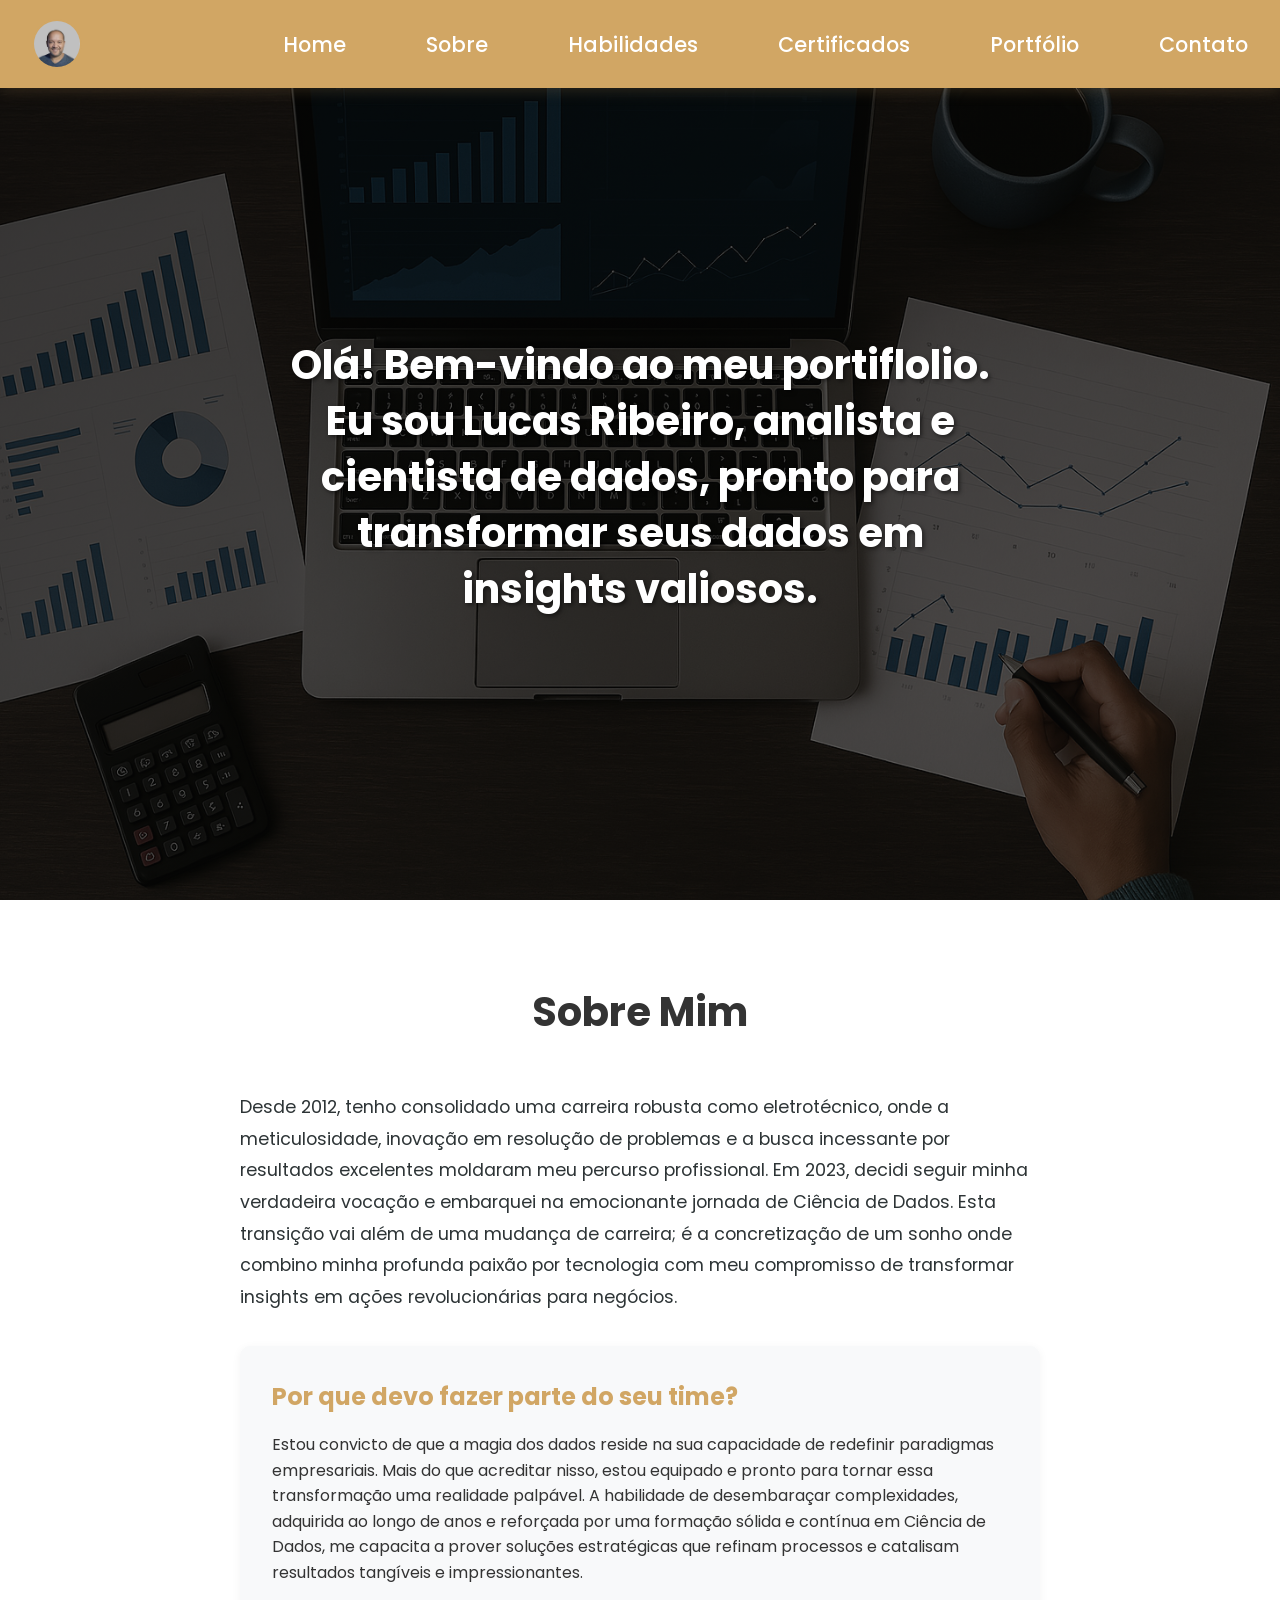
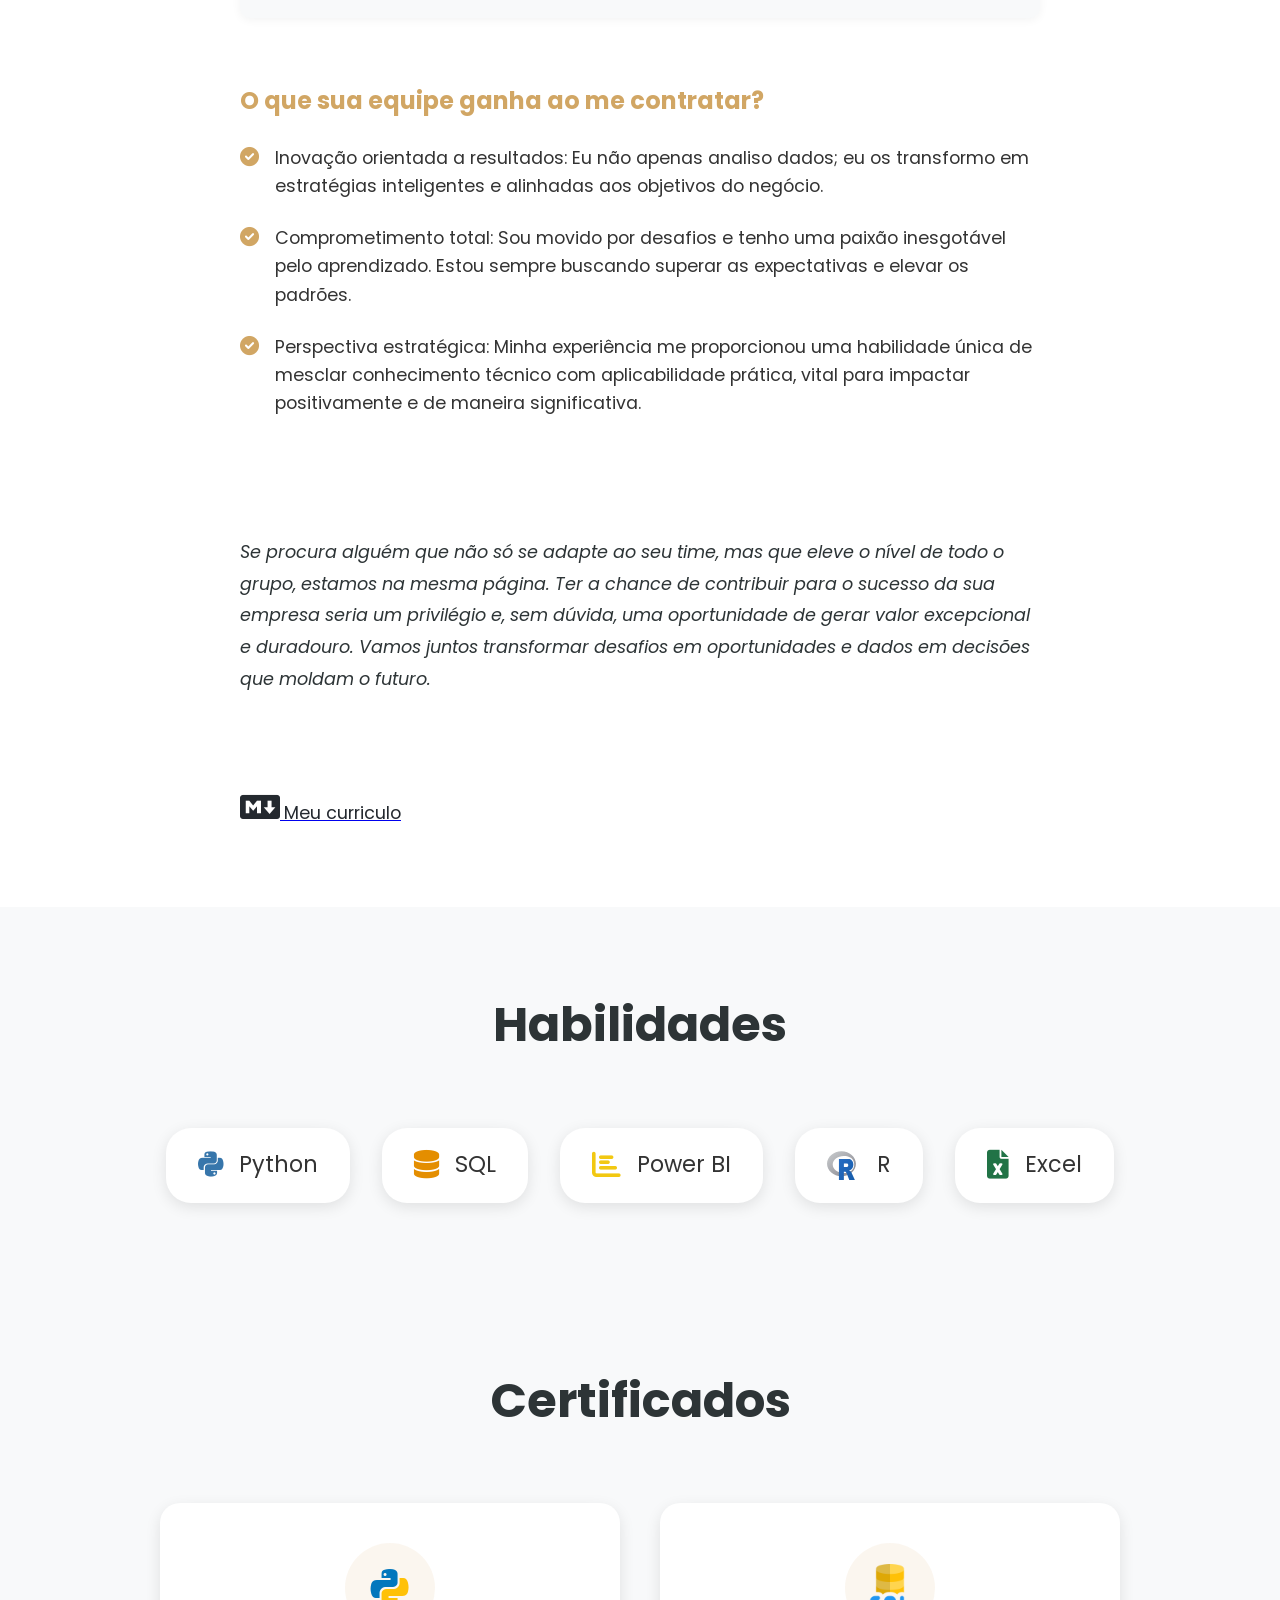
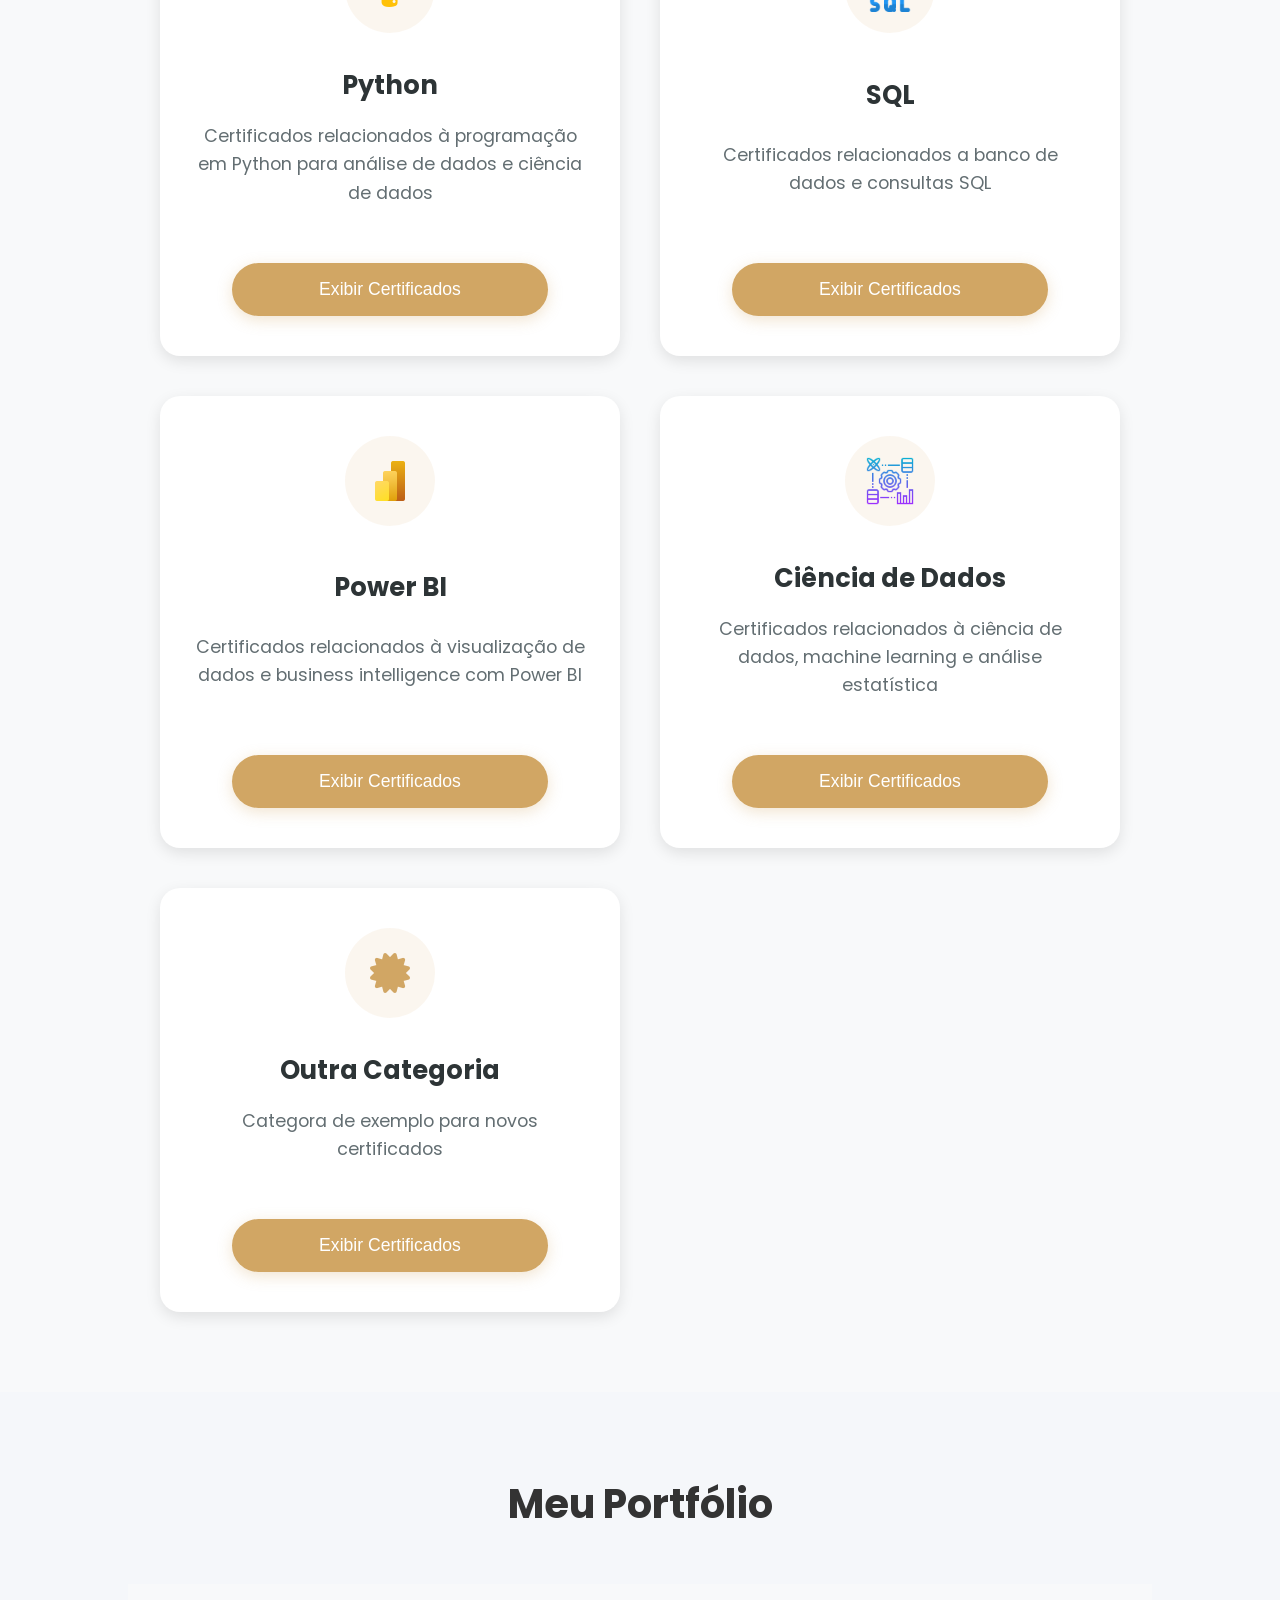
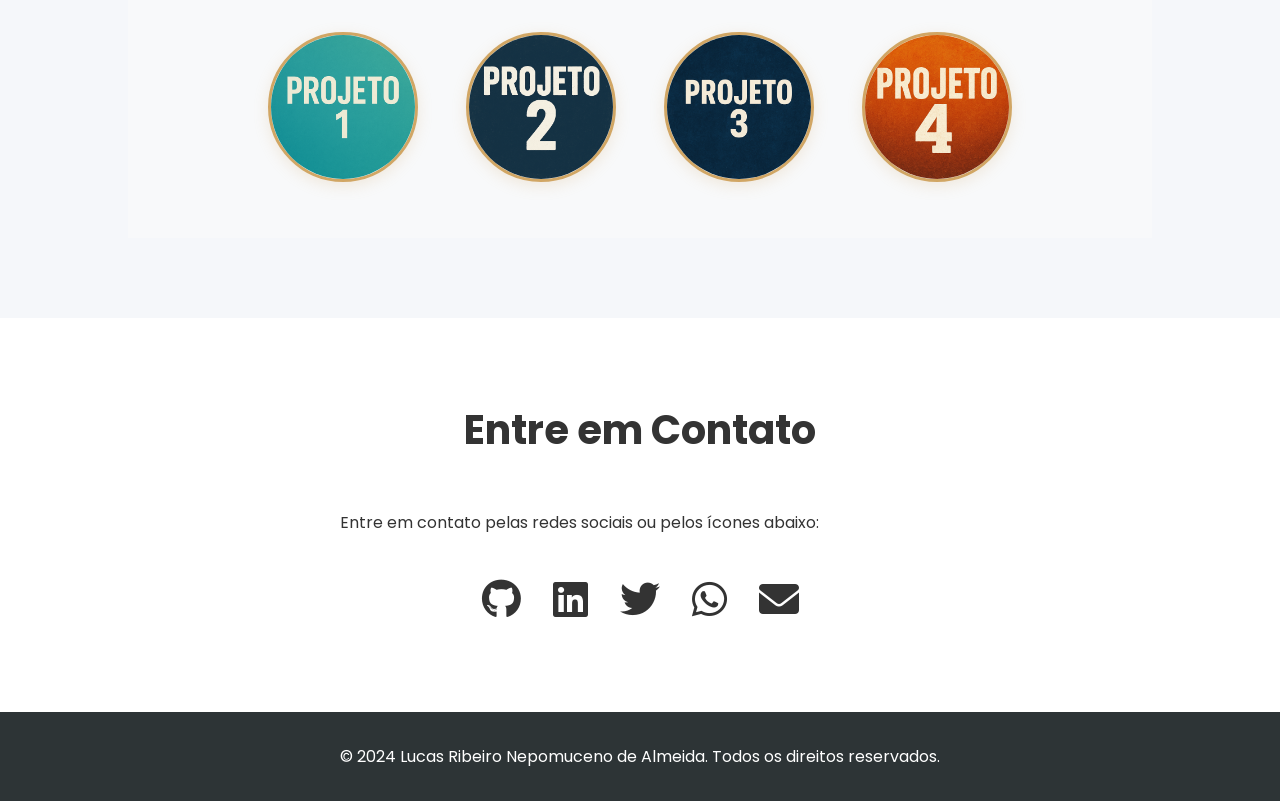
==== Portifolio_atualizado--main/index.html @ 85a440b2 "Atualiza link do Projeto 4 para repositório GitHub Altera o link do Projeto 4 de Google Colab para o" ====
<!DOCTYPE html>
<html lang="pt-BR">
<head>
    <meta charset="UTF-8">
    <meta name="viewport" content="width=device-width, initial-scale=1.0">
    <title>Lucas Ribeiro - Portfólio</title>
    <link rel="stylesheet" href="styles.css">
    <link rel="stylesheet" href="https://cdnjs.cloudflare.com/ajax/libs/font-awesome/6.0.0/css/all.min.css">
    <link href="https://fonts.googleapis.com/css2?family=Poppins:wght@300;400;500;600;700&display=swap" rel="stylesheet">
    <style>
        .portfolio-icons {
            display: flex;
            justify-content: center;
            gap: 3rem;
            padding: 3rem;
            background: #f8f9fa;
            margin-top: 2rem;
        }

        .icon-container {
            display: flex;
            flex-direction: column;
            align-items: center;
            text-align: center;
            cursor: pointer;
            transition: transform 0.3s ease;
        }

        .icon-container:hover {
            transform: translateY(-5px);
        }

        .project-icon {
            width: 150px;
            height: 150px;
            border-radius: 50%;
            object-fit: cover;
            border: 3px solid #d1a664;
            transition: all 0.3s ease;
            margin-bottom: 0.5rem;
            box-shadow: 0 4px 15px rgba(209, 166, 100, 0.2);
        }

        .project-icon:hover {
            border-color: #007bff;
            transform: scale(1.1);
            box-shadow: 0 6px 20px rgba(209, 166, 100, 0.3);
        }

        .icon-label {
            font-size: 1.2rem;
            color: #2d3436;
            margin-top: 0.5rem;
            font-weight: 500;
        }

        .portfolio-title {
            text-align: center;
            color: #2d3436;
            margin: 2rem 0;
            font-size: 2.5rem;
            font-weight: 600;
        }

        .portfolio-section {
            padding: 4rem 0;
            background: #f8f9fa;
        }
    </style>
</head>
<body>
    <nav class="navbar">
        <div class="navbar-container">
            <div class="logo">
                <img src="./imagens/profile.JPG" alt="Lucas Ribeiro Profile" class="logo-img" id="profile-img">
            </div>
            <ul class="nav-links">
                <li><a href="#home">Home</a></li>
                <li><a href="#about">Sobre</a></li>
                <li><a href="#skills">Habilidades</a></li>
                <li><a href="#certificates">Certificados</a></li>
                <li><a href="#portfolio">Portfólio</a></li>
                <li><a href="#contact">Contato</a></li>
            </ul>
            <div class="burger">
                <div class="line1"></div>
                <div class="line2"></div>
                <div class="line3"></div>
            </div>
        </div>
    </nav>

    <!-- Modal for Profile Image -->
    <div class="modal" id="profile-modal">
        <div class="modal-content">
            <span class="close-modal">&times;</span>
            <img src="./imagens/profile.JPG" alt="Lucas Ribeiro Profile" class="modal-img">
        </div>
    </div>

    <section id="home" class="hero">
        <div class="hero-background">
            <img src="./imagens/imagem de fundo.png" alt="Data Analytics Background" class="hero-bg-image">
        </div>
        <div class="hero-content">
            <div class="hero-text">
                <h1>Olá! Bem-vindo ao meu portiflolio. Eu sou Lucas Ribeiro, analista e cientista de dados, pronto para transformar seus dados em insights valiosos.</h1>
            </div>
        </div>
    </section>

    <section id="about" class="about">
        <h2>Sobre Mim</h2>
        <div class="about-content">
            <div class="about-text">
                <p class="about-intro">Desde 2012, tenho consolidado uma carreira robusta como eletrotécnico, onde a meticulosidade, inovação em resolução de problemas e a busca incessante por resultados excelentes moldaram meu percurso profissional. Em 2023, decidi seguir minha verdadeira vocação e embarquei na emocionante jornada de Ciência de Dados. Esta transição vai além de uma mudança de carreira; é a concretização de um sonho onde combino minha profunda paixão por tecnologia com meu compromisso de transformar insights em ações revolucionárias para negócios.</p>
                
                <div class="about-highlight">
                    <h3>Por que devo fazer parte do seu time?</h3>
                    <p>Estou convicto de que a magia dos dados reside na sua capacidade de redefinir paradigmas empresariais. Mais do que acreditar nisso, estou equipado e pronto para tornar essa transformação uma realidade palpável. A habilidade de desembaraçar complexidades, adquirida ao longo de anos e reforçada por uma formação sólida e contínua em Ciência de Dados, me capacita a prover soluções estratégicas que refinam processos e catalisam resultados tangíveis e impressionantes.</p>
                </div>

                <div class="about-value">
                    <h3>O que sua equipe ganha ao me contratar?</h3>
                    <ul class="value-list">
                        <li><i class="fas fa-check-circle"></i> Inovação orientada a resultados: Eu não apenas analiso dados; eu os transformo em estratégias inteligentes e alinhadas aos objetivos do negócio.</li>
                        <li><i class="fas fa-check-circle"></i> Comprometimento total: Sou movido por desafios e tenho uma paixão inesgotável pelo aprendizado. Estou sempre buscando superar as expectativas e elevar os padrões.</li>
                        <li><i class="fas fa-check-circle"></i> Perspectiva estratégica: Minha experiência me proporcionou uma habilidade única de mesclar conhecimento técnico com aplicabilidade prática, vital para impactar positivamente e de maneira significativa.</li>
                    </ul>
                </div>

                <p class="about-closing">Se procura alguém que não só se adapte ao seu time, mas que eleve o nível de todo o grupo, estamos na mesma página. Ter a chance de contribuir para o sucesso da sua empresa seria um privilégio e, sem dúvida, uma oportunidade de gerar valor excepcional e duradouro. Vamos juntos transformar desafios em oportunidades e dados em decisões que moldam o futuro.</p>

                <div class="markdown-link" style="margin-top: 2rem; display: flex; align-items: center; gap: 0.5rem;">
                    <a href="curriculo.md" target="_blank" title="Meu curriculo">
                        <i class="fab fa-markdown" style="font-size: 2rem; color: #24292f;"></i>
                        <span style="font-size: 1.1rem; color: #24292f;">Meu curriculo</span>
                    </a>
                </div>
            </div>
        </div>
    </section>

    <section id="skills" class="skills-section">
        <h2>Habilidades</h2>
        <div class="skills">
            <div class="skill-tags">
                <span><i class="fab fa-python"></i> Python</span>
                <span><i class="fas fa-database"></i> SQL</span>
                <span><i class="fas fa-chart-bar"></i> Power BI</span>
                <span><img src="./imagens/R_logo.svg" alt="R Logo" class="r-logo"> R</span>
                <span><i class="fas fa-file-excel"></i> Excel</span>
            </div>
        </div>
    </section>

    <!-- Certificates Section -->
    <section id="certificates" class="certificates">
        <div class="container">
            <h2 class="section-title">Certificados</h2>
            <div class="certificates-grid" id="certificates-grid">
                <!-- Certificates will be loaded dynamically from certificates.json -->
            </div>
        </div>
    </section>

    <!-- Certificates List Modal -->
    <div class="modal" id="certificates-modal">
        <div class="modal-content certificates-list">
            <span class="close-modal">&times;</span>
            <h2>Meus Certificados</h2>
            <div class="certificates-list-container">
                <!-- Certificate list will be loaded dynamically -->
            </div>
        </div>
    </div>

    <section id="portfolio" class="portfolio">
        <h2>Meu Portfólio</h2>
        <div class="portfolio-icons">
            <div class="icon-container" onclick="window.open('./projetos/Projeto de conclusão de curso escola DNC Power Point V5 [Salvo automaticamente] (2)[1].pdf', '_blank')" style="cursor: pointer;">
                <img src="imagens/projeto 1.png" alt="Projeto 1" class="project-icon">
            </div>
            <div class="icon-container" onclick="window.open('https://colab.research.google.com/drive/1UTxZTvK6GUUbfi7KKkrNWc3gsYmX73U0?usp=sharing', '_blank')" style="cursor: pointer;">
                <img src="imagens/projeto 2.png" alt="Projeto 2" class="project-icon">
            </div>
            <div class="icon-container" onclick="window.open('https://github.com/ribeirolucas962/Modelo_de_Fraude/blob/main/modelo_previsao__fraude.ipynb', '_blank')" style="cursor: pointer;">
                <img src="imagens/projeto 3.png" alt="Projeto 3" class="project-icon">
            </div>
            <div class="icon-container" onclick="window.open('https://github.com/ribeirolucas962/Projeto_aprendizado_de-maquina_Scikit_learn_Keras_TensorFlow.git', '_blank')" style="cursor: pointer;">
                <img src="imagens/projeto 4.png" alt="Projeto 4" class="project-icon">
            </div>
        </div>
    </section>

    <section id="contact" class="contact">
        <h2>Entre em Contato</h2>
        <div class="contact-content">
            <p>Entre em contato pelas redes sociais ou pelos ícones abaixo:</p>
            <div class="social-links">
                <a href="https://github.com/ribeirolucas962" target="_blank" title="GitHub"><i class="fab fa-github"></i></a>
                <a href="https://www.linkedin.com/in/lucas-ribeiron/" target="_blank" title="LinkedIn"><i class="fab fa-linkedin"></i></a>
                <a href="#"><i class="fab fa-twitter"></i></a>
                <!-- WhatsApp -->
                <a href="https://wa.me/5511999999999" target="_blank" title="WhatsApp">
                    <i class="fab fa-whatsapp"></i>
                </a>
                <!-- E-mail -->
                <a href="mailto:lucas@email.com" target="_blank" title="E-mail">
                    <i class="fas fa-envelope"></i>
                </a>
            </div>
        </div>
    </section>

    <footer>
        <p>&copy; 2024 Lucas Ribeiro Nepomuceno de Almeida. Todos os direitos reservados.</p>
    </footer>

    <script src="script.js"></script>
</body>
</html>
---- Portifolio_atualizado--main/styles.css ----
/* Reset and base styles */
* {
    margin: 0;
    padding: 0;
    box-sizing: border-box;
}

html {
    scroll-behavior: smooth;
}

body {
    font-family: 'Poppins', sans-serif;
    line-height: 1.6;
    color: #333;
}

/* Navbar */
.navbar {
    position: fixed;
    top: 0;
    width: 100%;
    display: flex;
    justify-content: center;
    align-items: center;
    padding: 1.2rem 0;
    background: #d1a664;
    box-shadow: 0 2px 15px rgba(209, 166, 100, 0.2);
    z-index: 1000;
}

.navbar-container {
    width: 100%;
    max-width: 1800px;
    display: flex;
    justify-content: space-between;
    align-items: center;
    padding: 0 2rem;
}

.logo {
    display: flex;
    align-items: center;
}

.logo-img {
    height: 50px;
    width: 50px;
    border-radius: 50%;
    object-fit: cover;
    border: 2px solid #d1a664;
    cursor: pointer;
}

.nav-links {
    display: flex;
    list-style: none;
    gap: 5rem;
}

.nav-links li a {
    color: white;
    text-decoration: none;
    font-weight: 500;
    font-size: 1.3rem;
    transition: color 0.3s ease;
}

.nav-links li a:hover {
    color: rgba(255, 255, 255, 0.8);
}

/* Hero Section */
.hero {
    position: relative;
    min-height: 100vh;
    display: flex;
    align-items: center;
    justify-content: center;
    overflow: hidden;
    padding-top: 70px;
}

.hero-background {
    position: absolute;
    top: 0;
    left: 0;
    width: 100%;
    height: 100%;
    z-index: -1;
}

.hero-bg-image {
    width: 100%;
    height: 100%;
    object-fit: cover;
    object-position: center;
    opacity: 0.95;
}

.hero-background::after {
    content: '';
    position: absolute;
    top: 0;
    left: 0;
    width: 100%;
    height: 100%;
    background: linear-gradient(135deg, rgba(0, 0, 0, 0.75) 0%, rgba(0, 0, 0, 0.6) 100%);
}

.hero-content {
    position: relative;
    z-index: 1;
    text-align: center;
    color: white;
    padding: 2rem;
    max-width: 800px;
    margin: 0 auto;
}

.hero-text h1 {
    font-size: 2.5rem;
    margin-bottom: 1rem;
    line-height: 1.4;
    text-shadow: 2px 2px 4px rgba(0, 0, 0, 0.5);
}

/* About Section */
.about {
    padding: 5rem 10%;
    background: white;
}

.about h2 {
    text-align: center;
    font-size: 2.5rem;
    margin-bottom: 3rem;
}

.about-content {
    max-width: 800px;
    margin: 0 auto;
}

.about-text {
    display: flex;
    flex-direction: column;
    gap: 2rem;
}

.about-intro {
    font-size: 1.1rem;
    line-height: 1.8;
    color: #2d3436;
}

.about-highlight {
    background: #f8f9fa;
    padding: 2rem;
    border-radius: 10px;
    box-shadow: 0 2px 10px rgba(0, 0, 0, 0.05);
}

.about-highlight h3 {
    color: #d1a664;
    margin-bottom: 1rem;
    font-size: 1.5rem;
}

.about-value {
    margin: 2rem 0;
}

.about-value h3 {
    color: #d1a664;
    margin-bottom: 1.5rem;
    font-size: 1.5rem;
}

.value-list {
    list-style: none;
    padding: 0;
}

.value-list li {
    display: flex;
    align-items: flex-start;
    gap: 1rem;
    margin-bottom: 1.5rem;
    font-size: 1.1rem;
    line-height: 1.6;
}

.value-list i {
    color: #d1a664;
    font-size: 1.2rem;
    margin-top: 0.2rem;
}

.about-closing {
    font-size: 1.1rem;
    line-height: 1.8;
    color: #2d3436;
    font-style: italic;
    margin: 2rem 0;
}

.skills {
    margin-top: 2rem;
}

.skill-tags {
    display: flex;
    flex-wrap: wrap;
    gap: 1rem;
    margin-top: 1rem;
}

.skill-tags span {
    padding: 0.5rem 1rem;
    background: #f1f2f6;
    border-radius: 20px;
    font-size: 0.9rem;
    display: flex;
    align-items: center;
    gap: 0.5rem;
}

.skill-tags i {
    font-size: 1.1rem;
}

.skill-tags .fa-python {
    color: #3776AB;
}

.skill-tags .fa-database {
    color: #E48E00;
}

.skill-tags .fa-chart-bar {
    color: #F2C811;
}

.skill-tags .fa-r-project {
    color: #276DC3;
    font-size: 1.2rem;
    font-weight: bold;
    margin-right: 0.3rem;
    vertical-align: middle;
}

.skill-tags .r-logo {
    width: 1.2rem;
    height: 1.2rem;
    vertical-align: middle;
    margin-right: 0.3rem;
}

.skill-tags .ml-logo {
    width: 1.2rem;
    height: 1.2rem;
    vertical-align: middle;
    margin-right: 0.3rem;
}

/* Portfolio Section */
.portfolio {
    padding: 5rem 10%;
    background: #f5f7fa;
}

.portfolio h2 {
    text-align: center;
    font-size: 2.5rem;
    margin-bottom: 3rem;
}

.portfolio-grid {
    display: grid;
    grid-template-columns: repeat(auto-fit, minmax(300px, 1fr));
    gap: 2rem;
}

.portfolio-item {
    position: relative;
    overflow: hidden;
    border-radius: 10px;
    box-shadow: 0 5px 15px rgba(0, 0, 0, 0.1);
}

.portfolio-item img {
    width: 100%;
    height: 250px;
    object-fit: cover;
}

.portfolio-overlay {
    position: absolute;
    top: 0;
    left: 0;
    width: 100%;
    height: 100%;
    background: rgba(209, 166, 100, 0.9);
    display: flex;
    flex-direction: column;
    justify-content: center;
    align-items: center;
    opacity: 0;
    padding: 2rem;
    text-align: center;
    color: white;
}

.portfolio-item:hover .portfolio-overlay {
    opacity: 1;
}

.portfolio-link {
    margin-top: 1rem;
    padding: 0.5rem 1rem;
    background: white;
    color: #d1a664;
    text-decoration: none;
    border-radius: 20px;
    font-weight: 500;
}

/* Contact Section */
.contact {
    padding: 5rem 10%;
    background: white;
}

.contact h2 {
    text-align: center;
    font-size: 2.5rem;
    margin-bottom: 3rem;
}

.contact-content {
    max-width: 600px;
    margin: 0 auto;
}

.contact-form {
    display: flex;
    flex-direction: column;
    gap: 1rem;
}

.contact-form input,
.contact-form textarea {
    padding: 1rem;
    border: 1px solid #ddd;
    border-radius: 5px;
    font-family: inherit;
}

.contact-form textarea {
    height: 150px;
    resize: vertical;
}

.submit-button {
    padding: 1rem;
    background: #d1a664;
    color: white;
    border: none;
    border-radius: 5px;
    cursor: pointer;
    font-weight: 500;
}

.social-links {
    display: flex;
    justify-content: center;
    gap: 2rem;
    margin-top: 2rem;
}

.social-links a {
    color: #333;
    font-size: 2.5rem;
    transition: color 0.3s ease;
}

.social-links a:hover {
    color: #d1a664;
}

/* Footer */
footer {
    text-align: center;
    padding: 2rem;
    background: #2d3436;
    color: white;
}

/* Mobile Navigation */
.burger {
    display: none;
    cursor: pointer;
}

.burger div {
    width: 25px;
    height: 3px;
    background: white;
    margin: 5px 0;
}

/* Responsive Design */
@media screen and (max-width: 768px) {
    .navbar-container {
        padding: 0 1.5rem;
    }
    
    .nav-links {
        position: fixed;
        right: -100%;
        top: 70px;
        flex-direction: column;
        background: #d1a664;
        width: 100%;
        text-align: center;
        padding: 2rem 0;
        gap: 1.5rem;
    }

    .nav-links.active {
        right: 0;
    }

    .burger {
        display: block;
    }

    .hero-content h1 {
        font-size: 2.5rem;
    }

    .about,
    .portfolio,
    .contact {
        padding: 3rem 5%;
    }

    .logo-img {
        height: 45px;
        width: 45px;
    }
}

/* Certificates Modal */
.modal {
    display: none;
    position: fixed;
    top: 0;
    left: 0;
    width: 100%;
    height: 100%;
    background: rgba(0, 0, 0, 0.8);
    z-index: 1000;
    overflow-y: auto;
}

.modal.active {
    display: flex;
    align-items: flex-start;
    justify-content: center;
    padding: 2rem;
}

.modal-content {
    background: white;
    border-radius: 10px;
    padding: 2rem;
    width: 100%;
    max-width: 800px;
    position: relative;
    margin: 2rem auto;
}

.close-modal {
    position: absolute;
    top: 1rem;
    right: 1rem;
    background: none;
    border: none;
    font-size: 1.5rem;
    cursor: pointer;
    color: #636e72;
    transition: color 0.3s ease;
}

.close-modal:hover {
    color: #2d3436;
}

.certificates-list-container {
    margin-top: 2rem;
}

.category-header {
    display: flex;
    align-items: center;
    margin-bottom: 2rem;
    padding-bottom: 1rem;
    border-bottom: 1px solid #dfe6e9;
}

.category-icon {
    width: 40px;
    height: 40px;
    margin-right: 1rem;
    display: flex;
    align-items: center;
    justify-content: center;
    background: #f1f2f6;
    border-radius: 50%;
}

.category-icon i {
    font-size: 1.5rem;
    color: #0984e3;
}

.category-header h3 {
    color: #2d3436;
    font-size: 1.5rem;
    margin: 0;
}

.certificate-item {
    display: flex;
    justify-content: space-between;
    align-items: center;
    padding: 1rem;
    background: #f8f9fa;
    border-radius: 5px;
    margin-bottom: 1rem;
}

.certificate-info h3 {
    color: #2d3436;
    margin: 0 0 0.5rem 0;
    font-size: 1.1rem;
}

.certificate-info p {
    color: #636e72;
    margin: 0;
    font-size: 0.9rem;
}

.view-certificate-btn {
    background: #0984e3;
    color: white;
    border: none;
    padding: 0.5rem 1rem;
    border-radius: 5px;
    cursor: pointer;
    transition: background 0.3s ease;
}

.view-certificate-btn:hover {
    background: #0773c5;
}

@media (max-width: 768px) {
    .certificate-item {
        flex-direction: column;
        text-align: center;
        gap: 1rem;
    }

    .view-certificate-btn {
        width: 100%;
    }

    .modal-content {
        margin: 1rem;
        padding: 1rem;
    }
}

/* Certificates Section */
.certificates {
    padding: 5rem 10%;
    background: #f8f9fa;
}

.certificates h2,
.section-title {
    text-align: center;
    font-size: 3rem;
    margin-bottom: 4rem;
    color: #2d3436;
}

.certificates-grid {
    display: grid;
    grid-template-columns: repeat(auto-fit, minmax(300px, 1fr));
    gap: 2.5rem;
    padding: 0 2rem;
    max-width: 1400px;
    margin: 0 auto;
}

.certificate-card {
    background: white;
    padding: 2.5rem 2rem;
    border-radius: 20px;
    box-shadow: 0 5px 15px rgba(0, 0, 0, 0.1);
    transition: transform 0.3s ease, box-shadow 0.3s ease;
    text-align: center;
    position: relative;
    overflow: hidden;
    display: flex;
    flex-direction: column;
    align-items: center;
    justify-content: space-between;
    min-height: 350px;
}

.certificate-card::before {
    content: '';
    position: absolute;
    top: 0;
    left: 0;
    width: 100%;
    height: 5px;
    background: #d1a664;
    transform: scaleX(0);
    transform-origin: left;
    transition: transform 0.3s ease;
}

.certificate-card:hover {
    transform: translateY(-10px);
    box-shadow: 0 8px 25px rgba(0, 0, 0, 0.15);
}

.certificate-card:hover::before {
    transform: scaleX(1);
}

.certificate-icon {
    width: 90px;
    height: 90px;
    margin: 0 auto 2rem;
    background: rgba(209, 166, 100, 0.1);
    border-radius: 50%;
    display: flex;
    align-items: center;
    justify-content: center;
    transition: transform 0.3s ease;
}

.certificate-card:hover .certificate-icon {
    transform: scale(1.1);
}

.certificate-icon i {
    font-size: 2.5rem;
    color: #d1a664;
}

.certificate-card h3 {
    font-size: 1.6rem;
    margin-bottom: 1rem;
    color: #2d3436;
}

.certificate-card p {
    color: #636e72;
    margin-bottom: 2rem;
    line-height: 1.6;
    font-size: 1.1rem;
}

.certificate-link {
    display: inline-block;
    padding: 1rem 2rem;
    background: #d1a664;
    color: white;
    text-decoration: none;
    border-radius: 30px;
    font-size: 1.1rem;
    font-weight: 500;
    transition: all 0.3s ease;
    border: none;
    cursor: pointer;
    width: 80%;
    margin-top: 1.5rem;
    box-shadow: 0 4px 15px rgba(209, 166, 100, 0.3);
    position: relative;
    overflow: hidden;
}

.certificate-link:hover {
    background: #b38d4a;
    transform: translateY(-3px);
    box-shadow: 0 6px 20px rgba(209, 166, 100, 0.4);
}

.certificate-link:active {
    transform: translateY(-1px);
}

/* Skills Section */
.skills-section {
    padding: 5rem 10%;
    background: #f8f9fa;
}

.skills-section h2 {
    text-align: center;
    font-size: 3rem;
    margin-bottom: 4rem;
    color: #2d3436;
}

.skills-section .skills {
    max-width: 1000px;
    margin: 0 auto;
}

.skills-section .skill-tags {
    display: flex;
    flex-wrap: wrap;
    gap: 2rem;
    justify-content: center;
    margin-top: 2rem;
}

.skills-section .skill-tags span {
    padding: 1.2rem 2rem;
    background: white;
    border-radius: 25px;
    font-size: 1.4rem;
    display: flex;
    align-items: center;
    gap: 1rem;
    box-shadow: 0 4px 15px rgba(0, 0, 0, 0.1);
    transition: transform 0.3s ease, box-shadow 0.3s ease;
}

.skills-section .skill-tags span:hover {
    transform: translateY(-5px);
    box-shadow: 0 6px 20px rgba(0, 0, 0, 0.15);
}

.skills-section .skill-tags i {
    font-size: 1.8rem;
}

.skills-section .skill-tags .r-logo {
    width: 1.8rem;
    height: 1.8rem;
}

/* Mantendo as cores específicas dos ícones */
.skills-section .skill-tags .fa-python {
    color: #3776AB;
}

.skills-section .skill-tags .fa-database {
    color: #E48E00;
}

.skills-section .skill-tags .fa-chart-bar {
    color: #F2C811;
}

.skills-section .skill-tags .fa-file-excel {
    color: #217346;
}

/* Responsividade para telas menores */
@media screen and (max-width: 768px) {
    .skills-section .skill-tags span {
        padding: 1rem 1.5rem;
        font-size: 1.2rem;
    }
    
    .skills-section .skill-tags i {
        font-size: 1.5rem;
    }
    
    .skills-section h2 {
        font-size: 2.5rem;
        margin-bottom: 3rem;
    }

    .certificate-card {
        padding: 2rem 1.5rem;
        min-height: 300px;
    }

    .certificate-link {
        width: 100%;
        padding: 0.8rem 1.5rem;
        font-size: 1rem;
    }

    .certificate-icon {
        width: 70px;
        height: 70px;
        margin-bottom: 1.5rem;
    }

    .certificate-icon i {
        font-size: 2rem;
    }

    .certificate-card h3 {
        font-size: 1.4rem;
    }

    .certificate-card p {
        font-size: 1rem;
    }

    .certificates h2,
    .section-title {
        font-size: 2.5rem;
        margin-bottom: 3rem;
    }
}

.certificate-icon img.certificate-logo {
    width: 48px;
    height: 48px;
    object-fit: contain;
}

.category-icon img.certificate-logo {
    width: 30px;
    height: 30px;
    object-fit: contain;
}
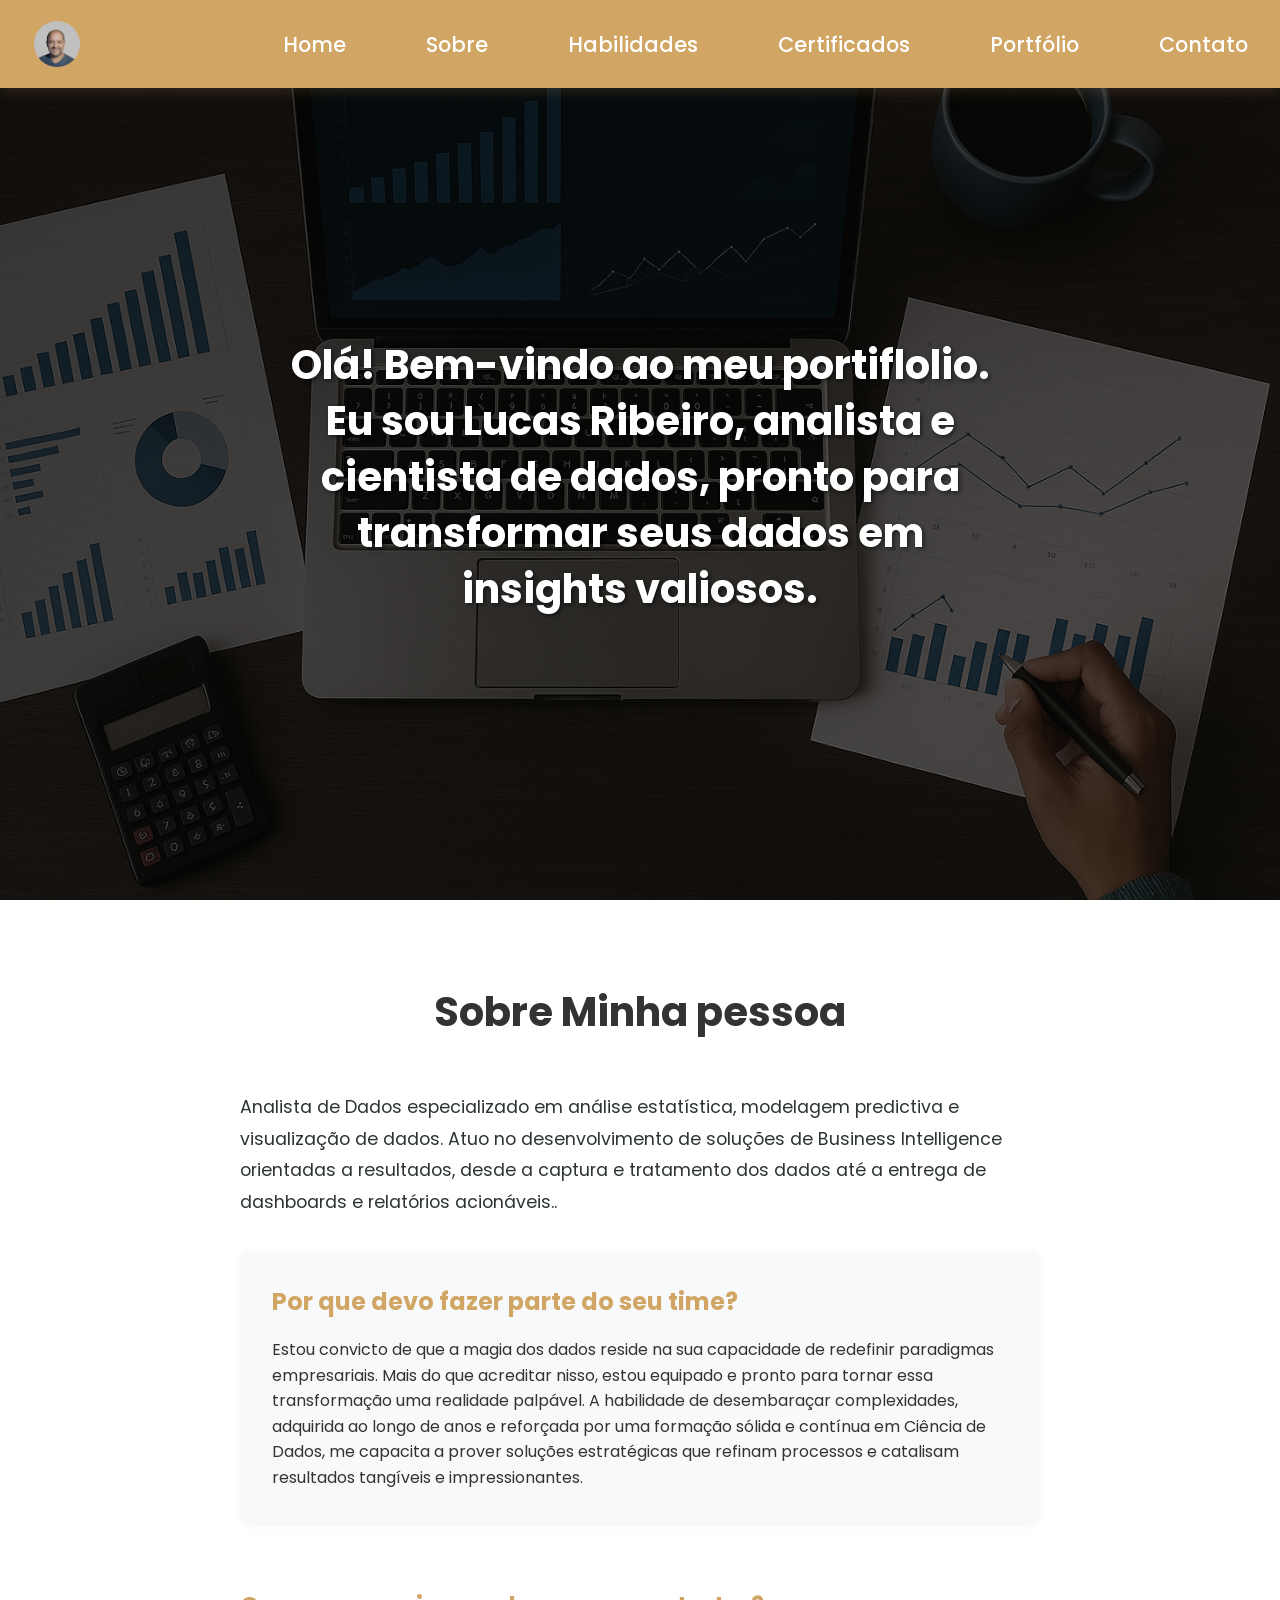
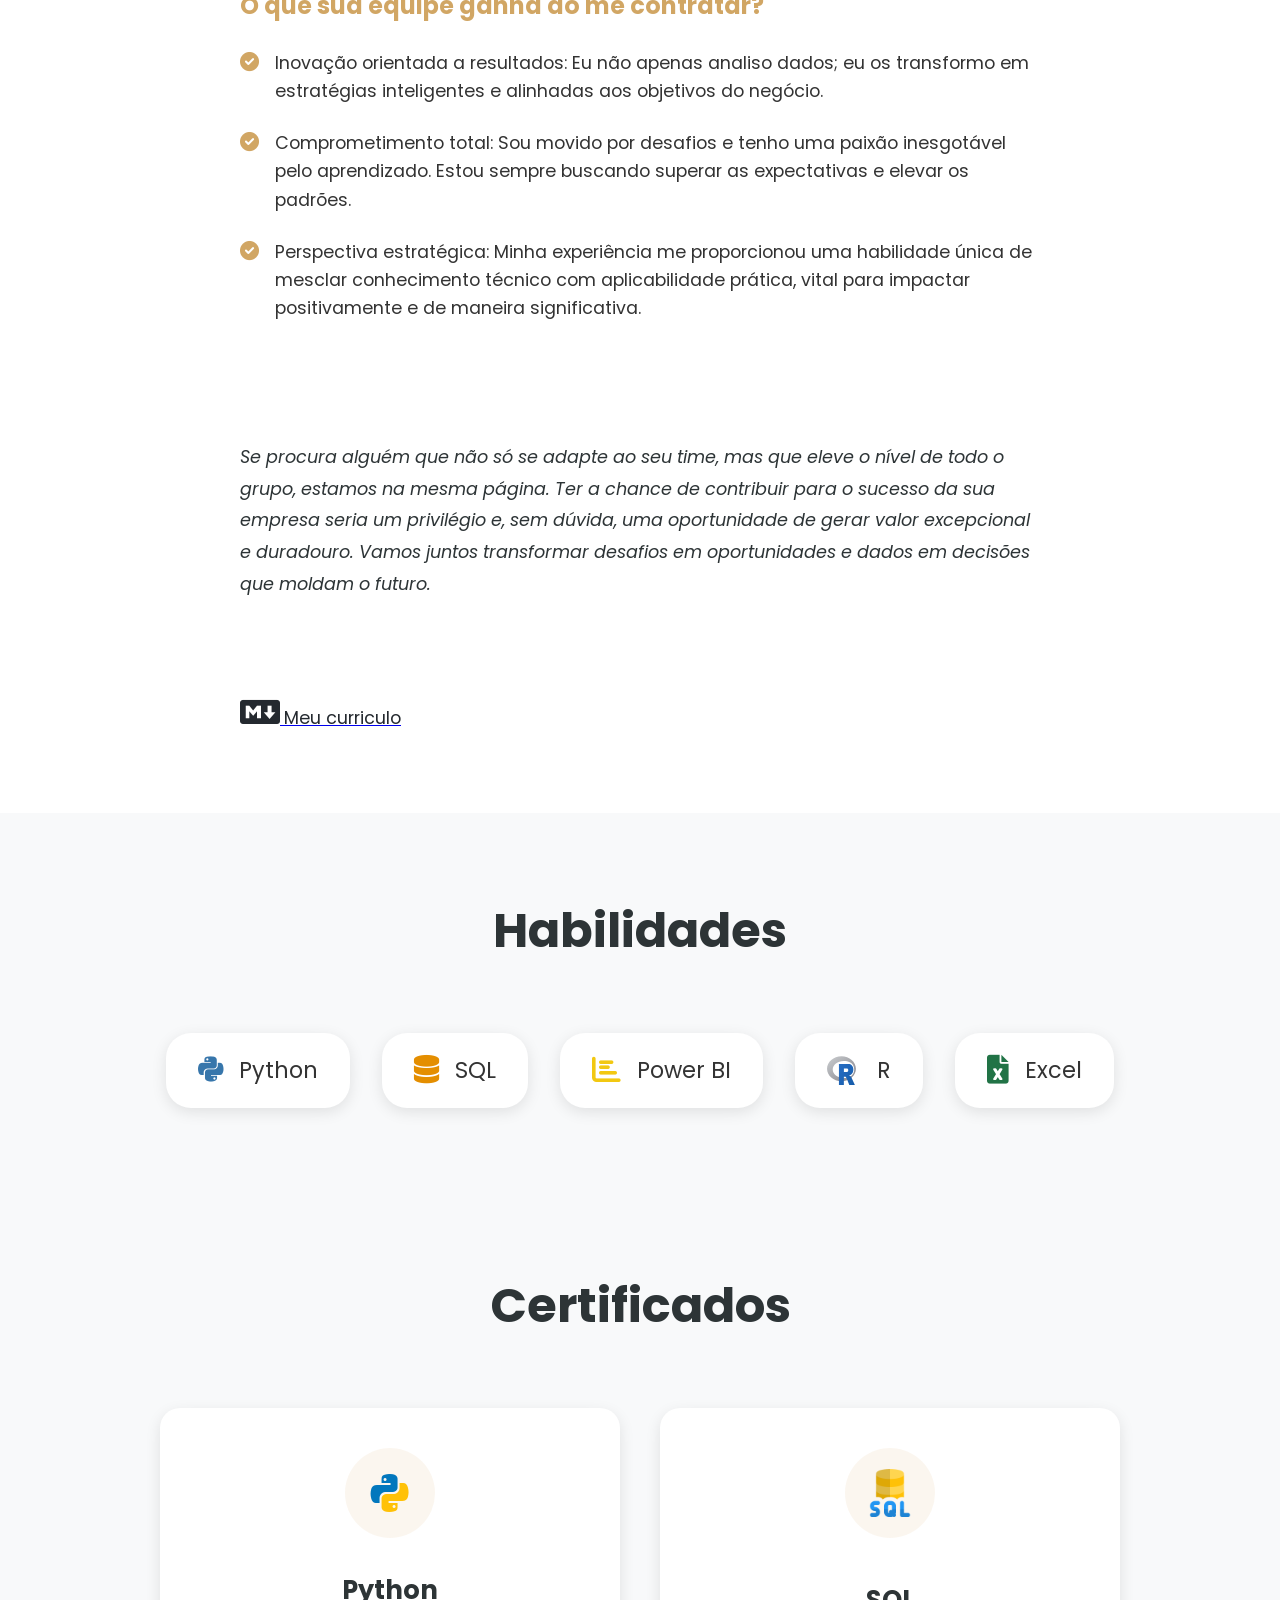
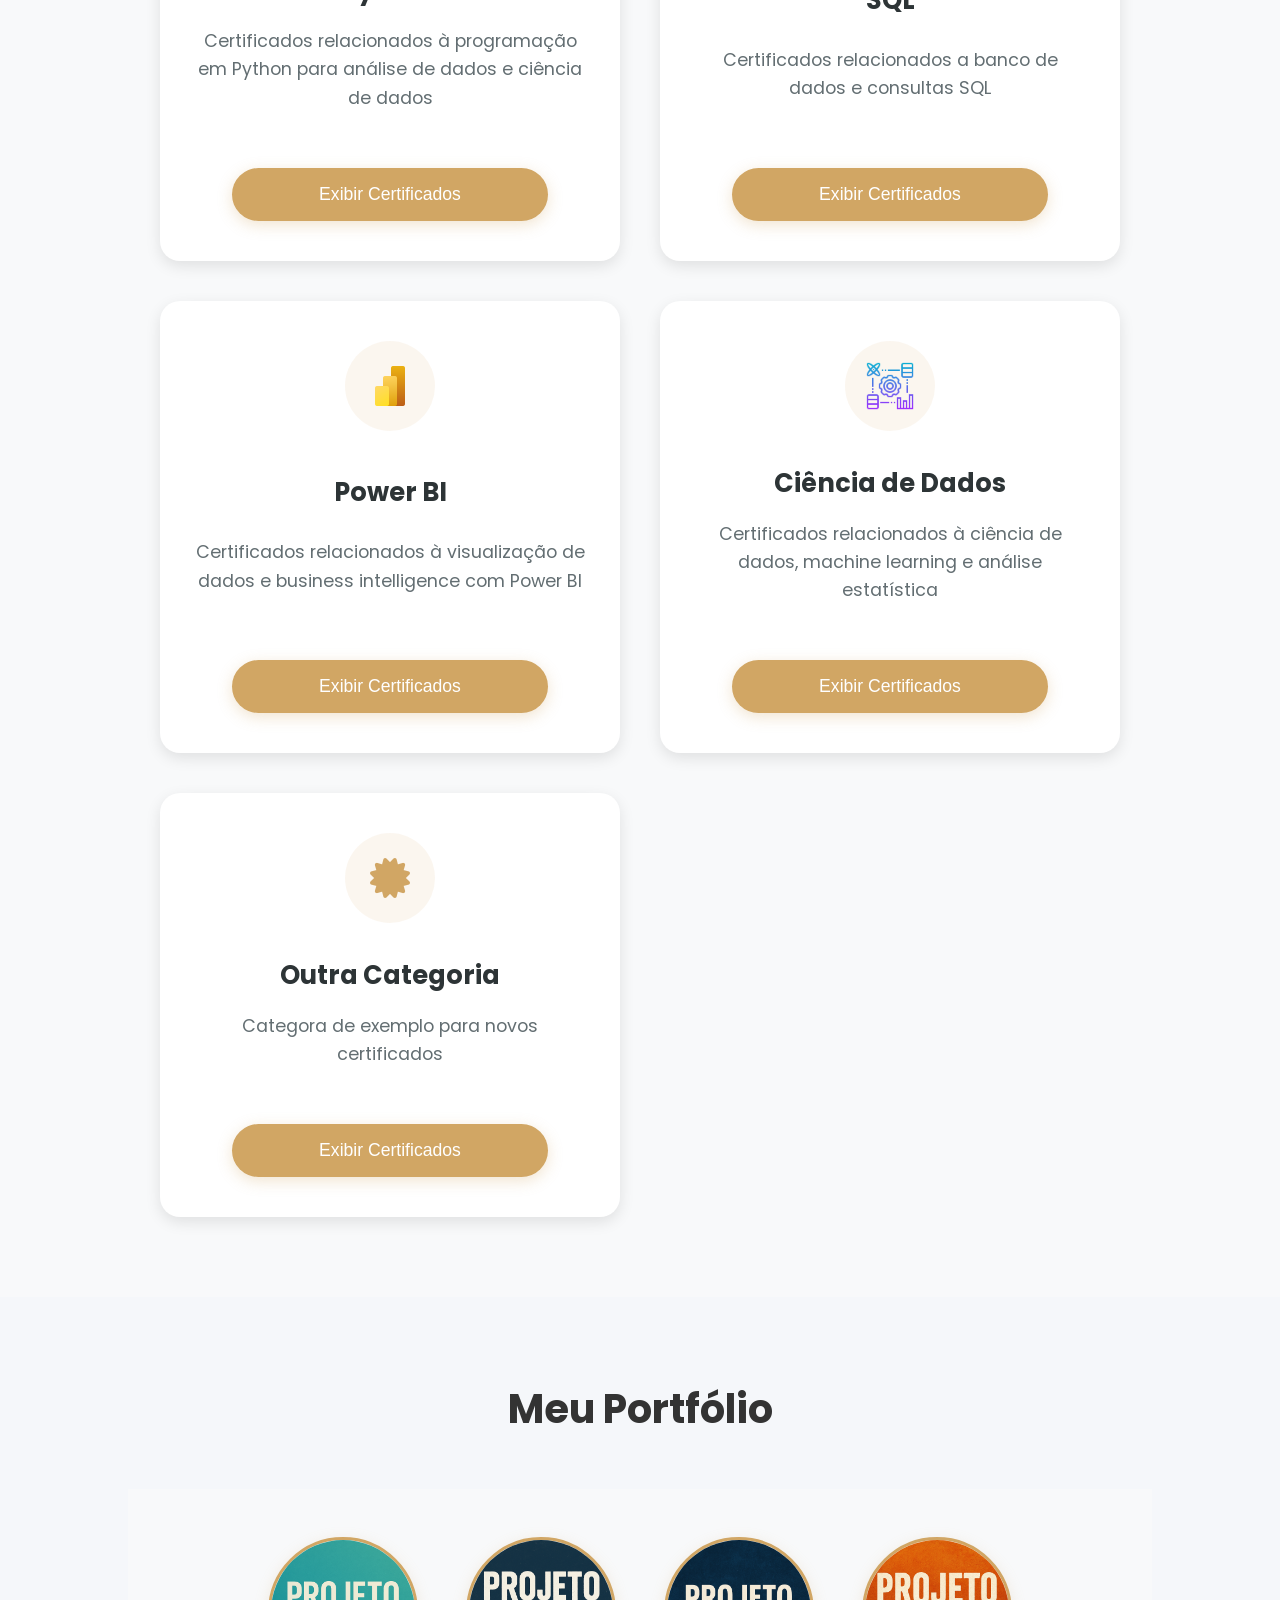
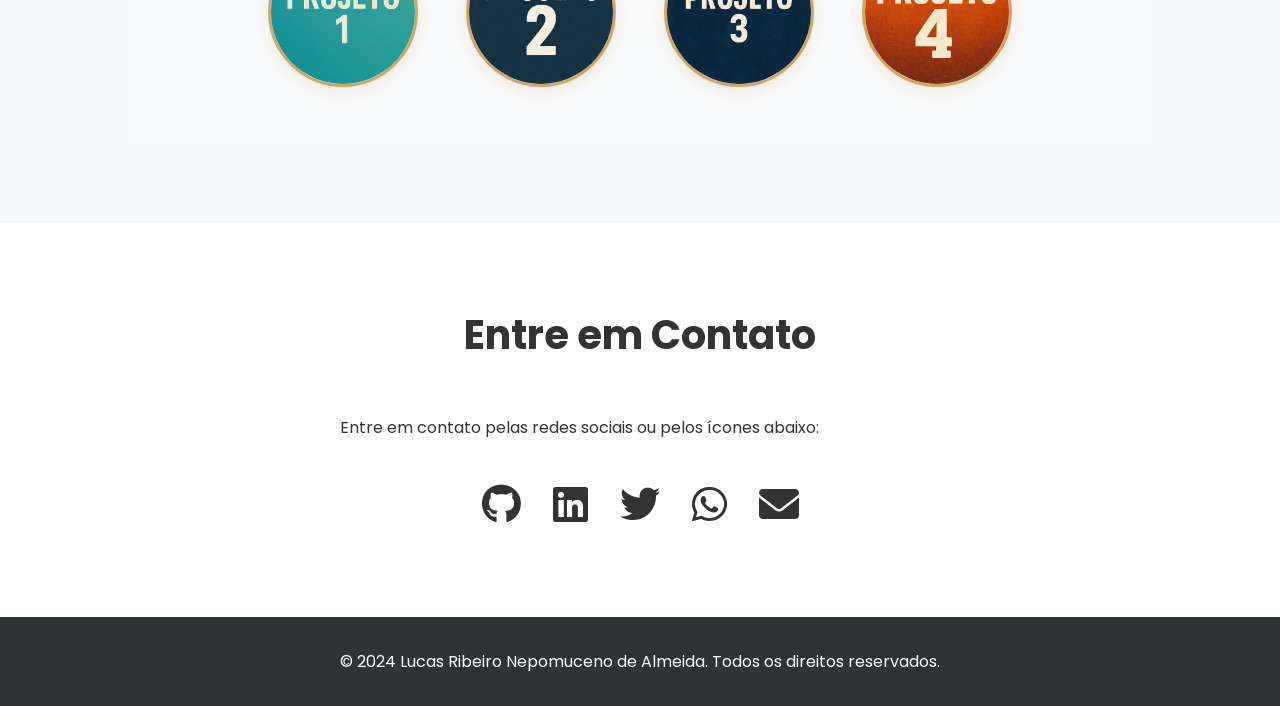
==== commit e8ccf1fa: "Atualização sobre minha pessoa" ====
--- a/Portifolio_atualizado--main/index.html
+++ b/Portifolio_atualizado--main/index.html
@@ -110,10 +110,10 @@
     </section>
 
     <section id="about" class="about">
-        <h2>Sobre Mim</h2>
+        <h2>Sobre Minha pessoa</h2>
         <div class="about-content">
             <div class="about-text">
-                <p class="about-intro">Desde 2012, tenho consolidado uma carreira robusta como eletrotécnico, onde a meticulosidade, inovação em resolução de problemas e a busca incessante por resultados excelentes moldaram meu percurso profissional. Em 2023, decidi seguir minha verdadeira vocação e embarquei na emocionante jornada de Ciência de Dados. Esta transição vai além de uma mudança de carreira; é a concretização de um sonho onde combino minha profunda paixão por tecnologia com meu compromisso de transformar insights em ações revolucionárias para negócios.</p>
+                <p class="about-intro">Analista de Dados especializado em análise estatística, modelagem predictiva e visualização de dados. Atuo no desenvolvimento de soluções de Business Intelligence orientadas a resultados, desde a captura e tratamento dos dados até a entrega de dashboards e relatórios acionáveis..</p>
                 
                 <div class="about-highlight">
                     <h3>Por que devo fazer parte do seu time?</h3>
@@ -187,7 +187,7 @@
             <div class="icon-container" onclick="window.open('https://github.com/ribeirolucas962/Modelo_de_Fraude/blob/main/modelo_previsao__fraude.ipynb', '_blank')" style="cursor: pointer;">
                 <img src="imagens/projeto 3.png" alt="Projeto 3" class="project-icon">
             </div>
-            <div class="icon-container" onclick="window.open('https://github.com/ribeirolucas962/Projeto_aprendizado_de-maquina_Scikit_learn_Keras_TensorFlow.git', '_blank')" style="cursor: pointer;">
+            <div class="icon-container" onclick="window.open('https://github.com/ribeirolucas962/Projeto_aprendizado_de-maquina_Scikit_learn_Keras_TensorFlow.git')" style="cursor: pointer;">
                 <img src="imagens/projeto 4.png" alt="Projeto 4" class="project-icon">
             </div>
         </div>
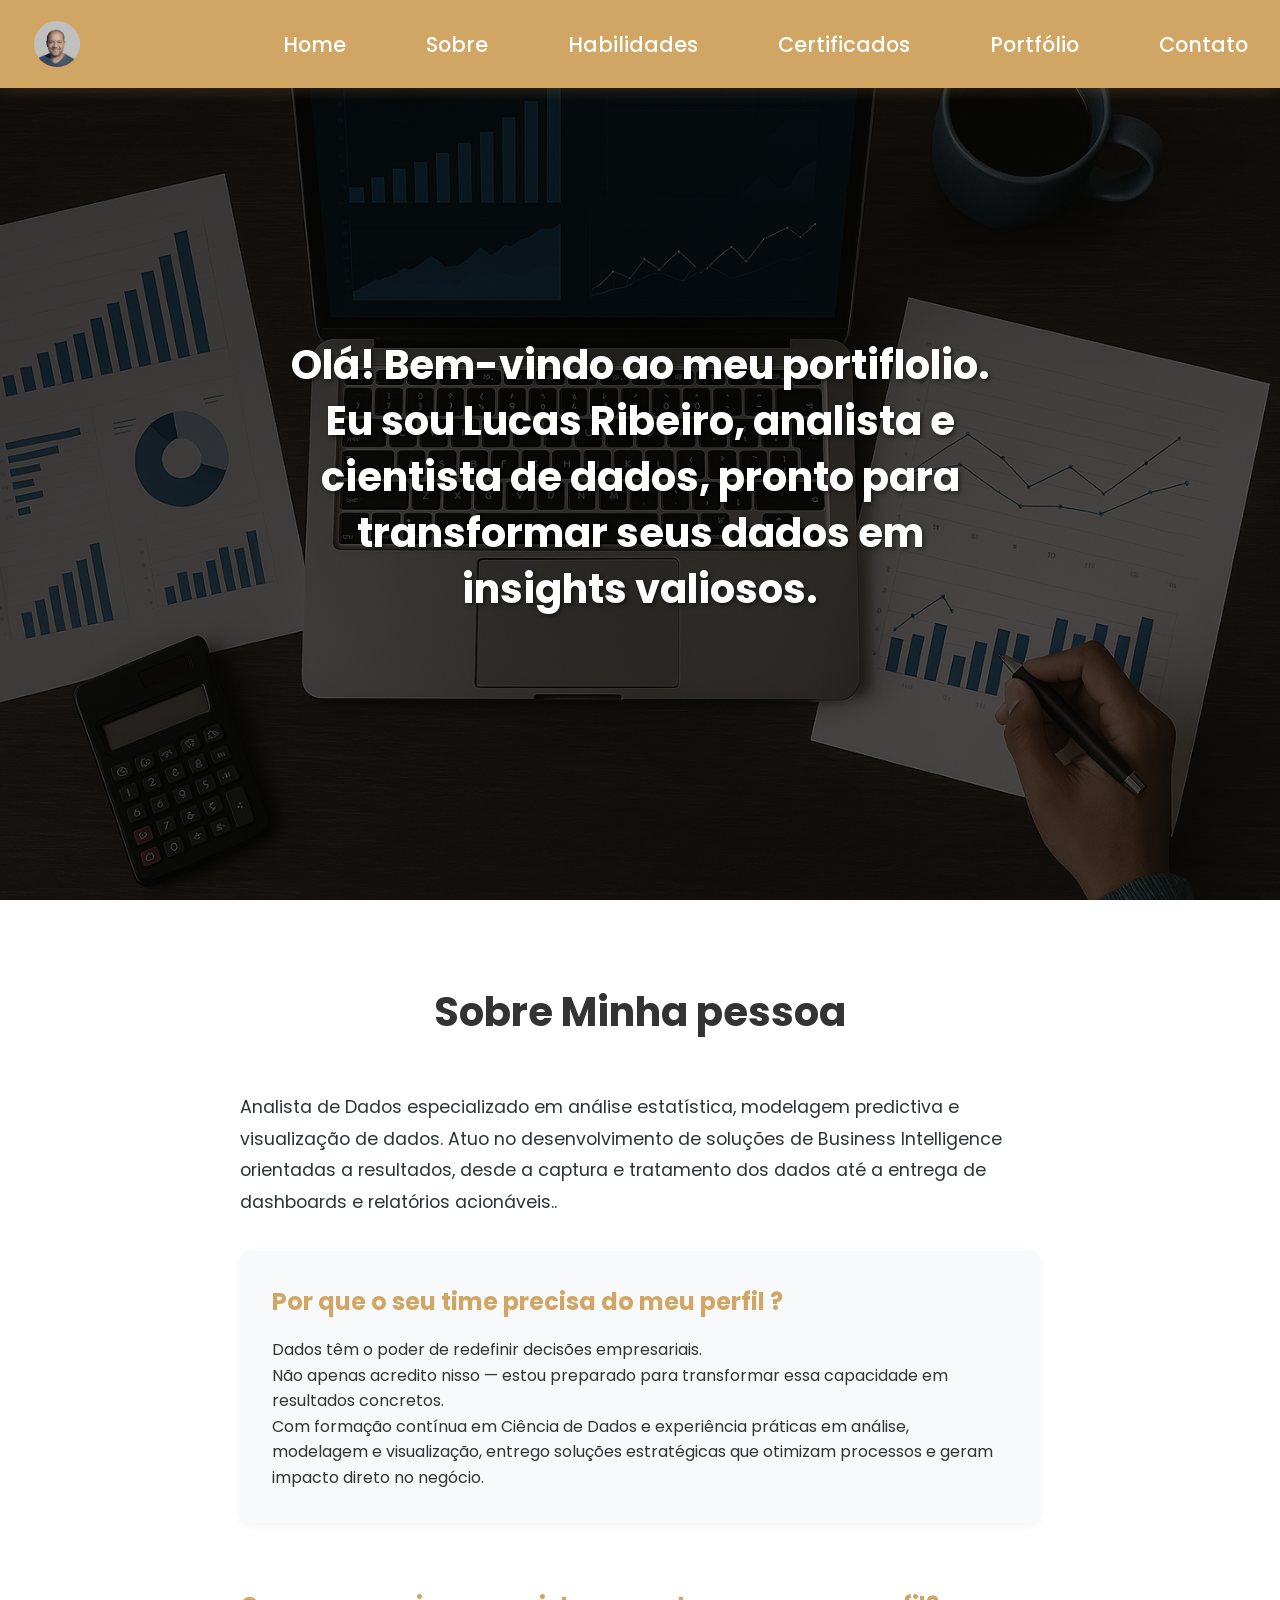
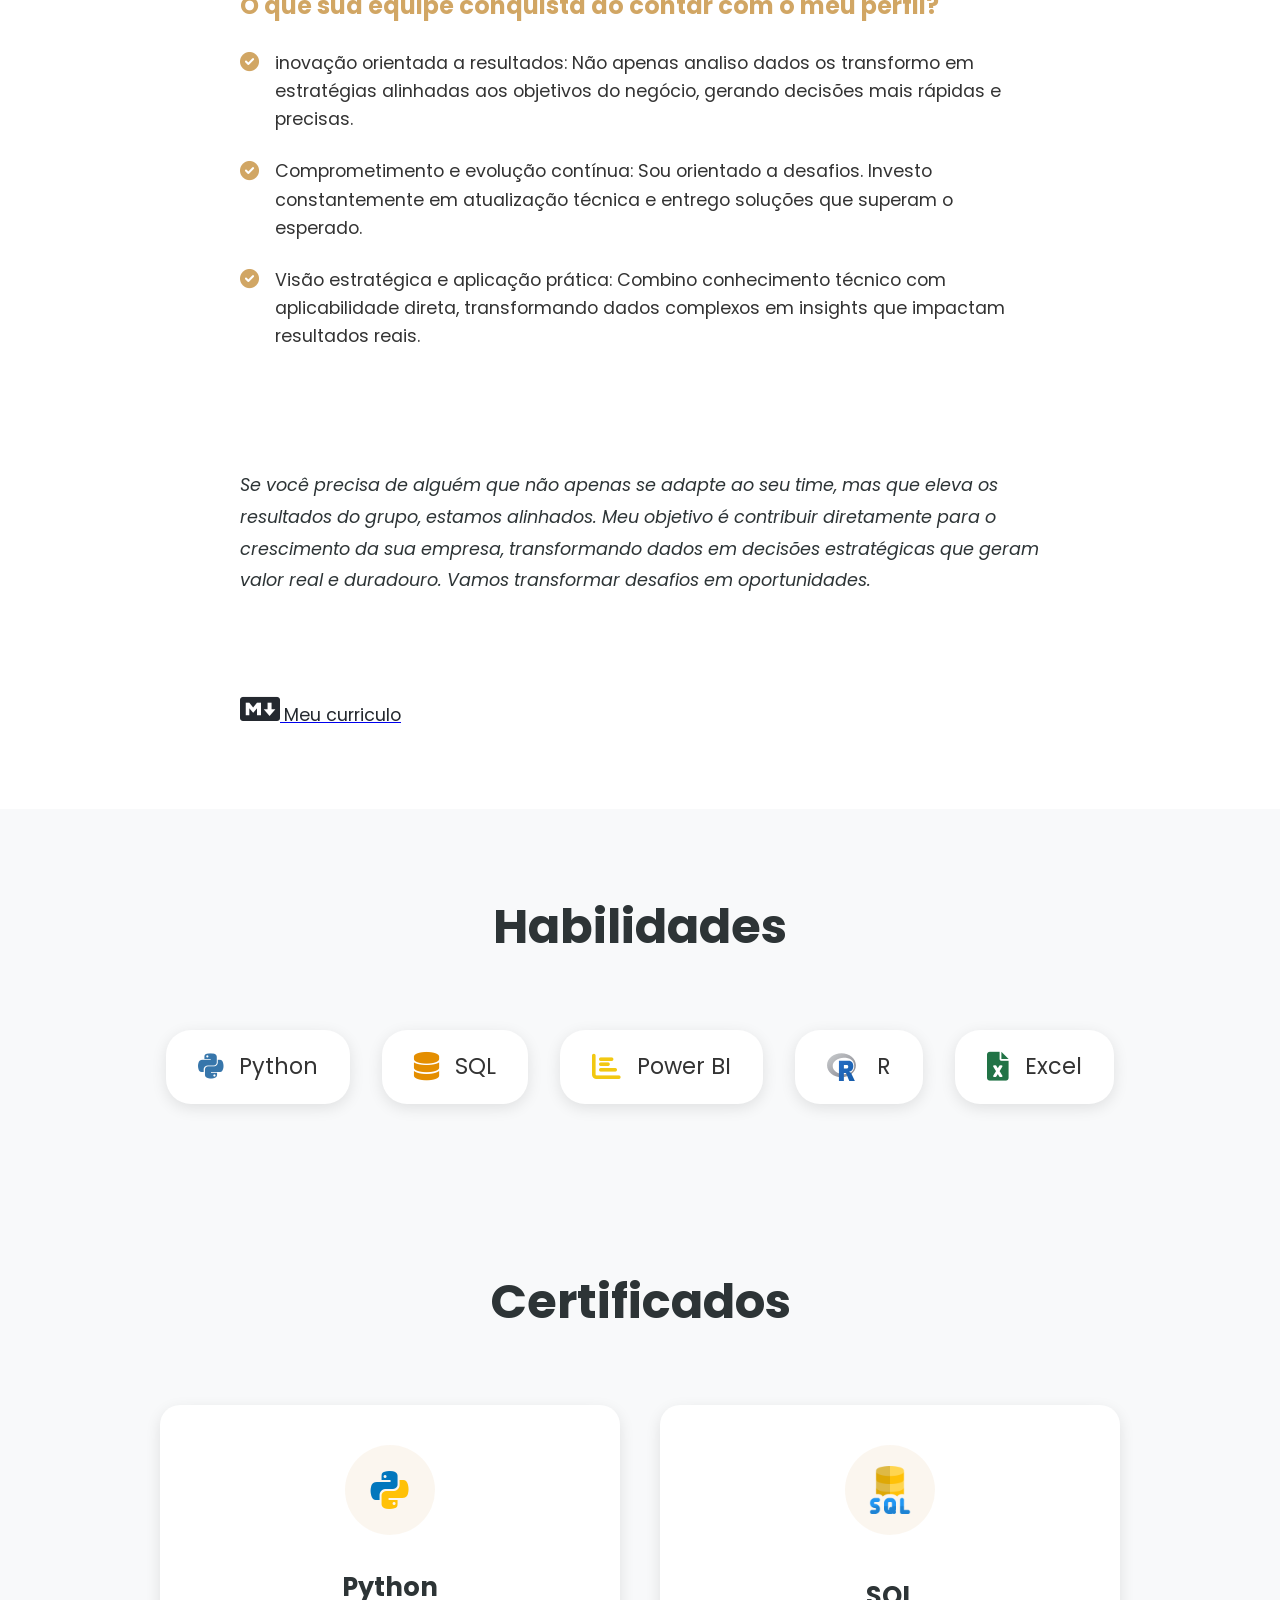
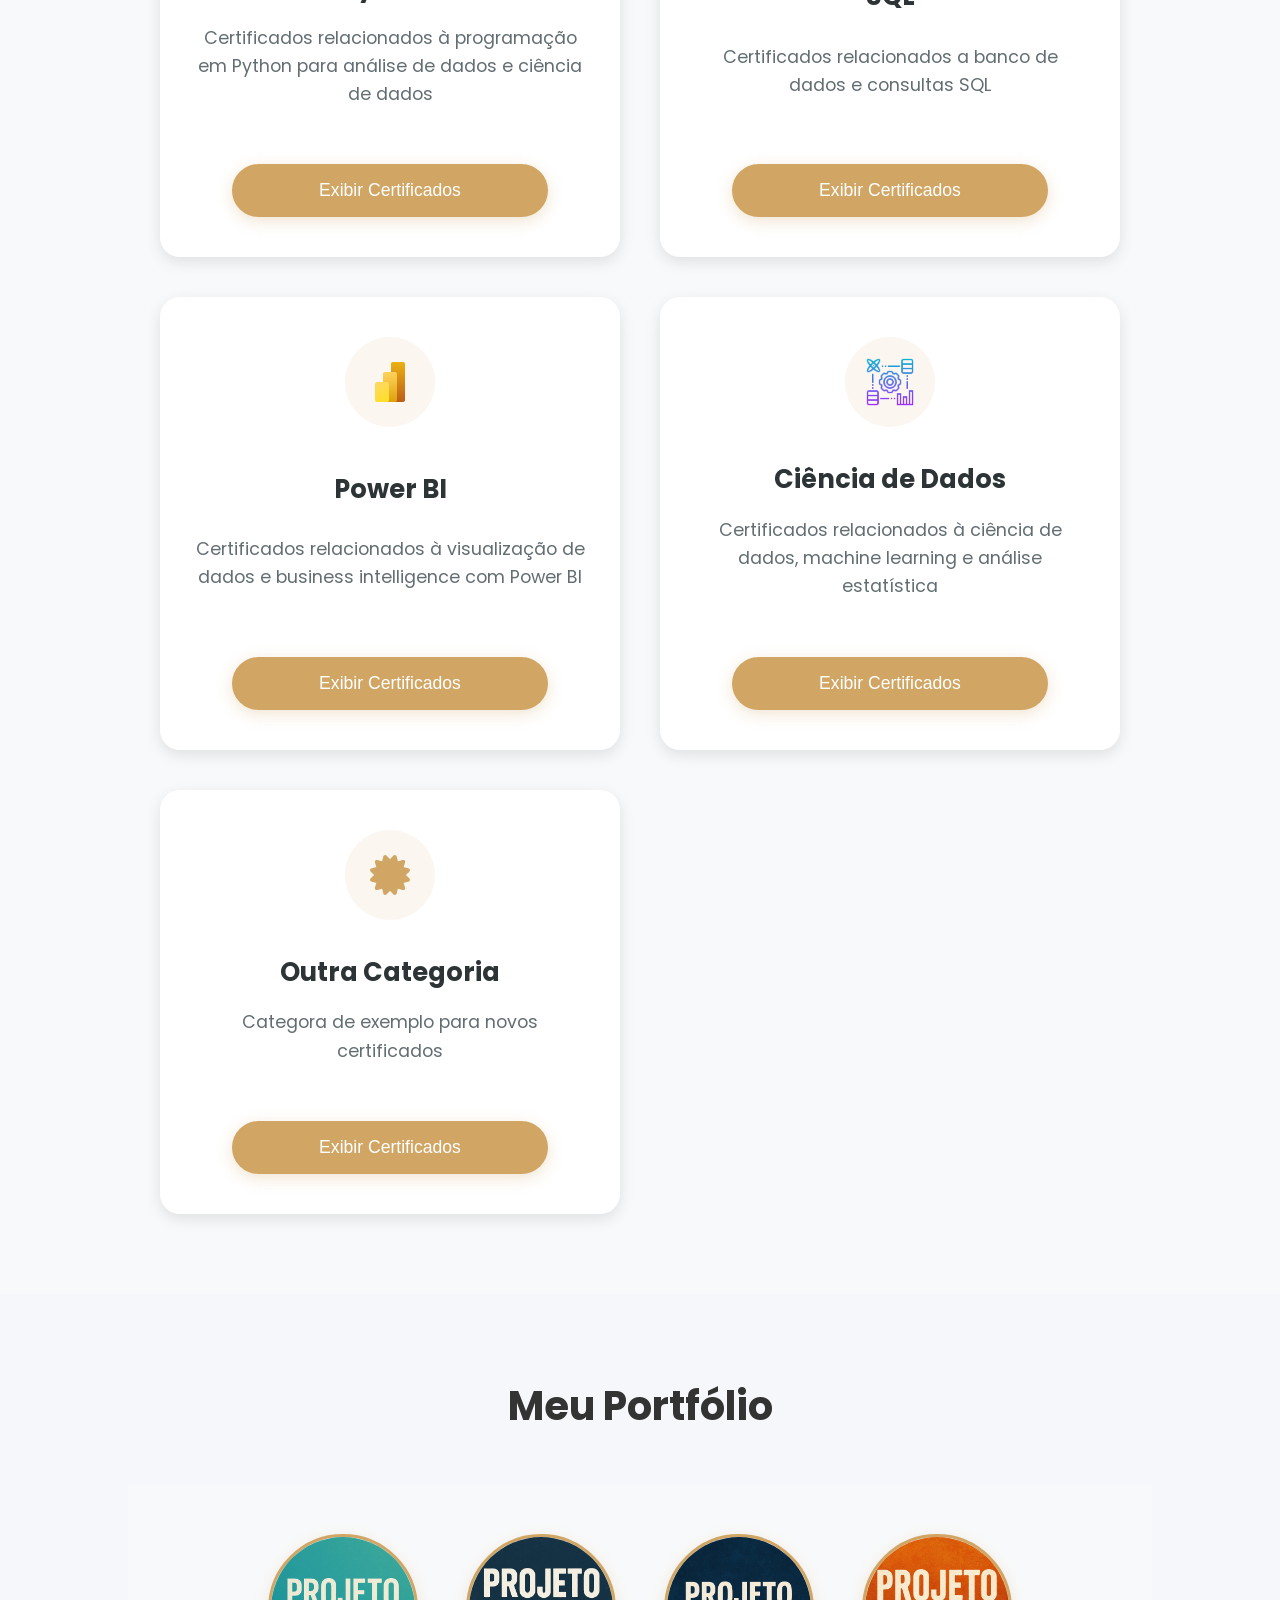
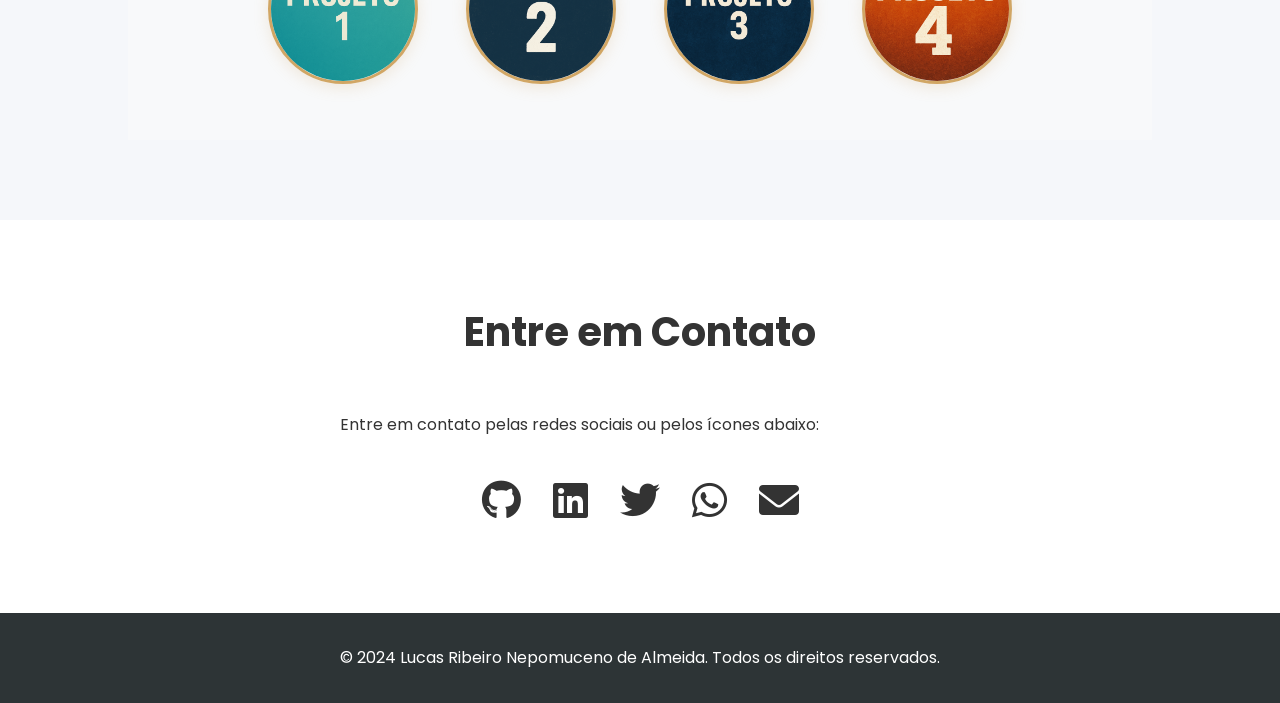
==== commit 17088102: "atualização sobre mim" ====
--- a/Portifolio_atualizado--main/index.html
+++ b/Portifolio_atualizado--main/index.html
@@ -116,20 +116,22 @@
                 <p class="about-intro">Analista de Dados especializado em análise estatística, modelagem predictiva e visualização de dados. Atuo no desenvolvimento de soluções de Business Intelligence orientadas a resultados, desde a captura e tratamento dos dados até a entrega de dashboards e relatórios acionáveis..</p>
                 
                 <div class="about-highlight">
-                    <h3>Por que devo fazer parte do seu time?</h3>
-                    <p>Estou convicto de que a magia dos dados reside na sua capacidade de redefinir paradigmas empresariais. Mais do que acreditar nisso, estou equipado e pronto para tornar essa transformação uma realidade palpável. A habilidade de desembaraçar complexidades, adquirida ao longo de anos e reforçada por uma formação sólida e contínua em Ciência de Dados, me capacita a prover soluções estratégicas que refinam processos e catalisam resultados tangíveis e impressionantes.</p>
+                    <h3>Por que o seu time precisa do meu perfil ?</h3>
+                    <p>Dados têm o poder de redefinir decisões empresariais.
+                    <br>Não apenas acredito nisso — estou preparado para transformar essa capacidade em resultados concretos.
+                    <br>Com formação contínua em Ciência de Dados e experiência práticas em análise, modelagem e visualização, entrego soluções estratégicas que otimizam processos e geram impacto direto no negócio.</p>
                 </div>
 
                 <div class="about-value">
-                    <h3>O que sua equipe ganha ao me contratar?</h3>
+                    <h3>O que sua equipe conquista ao contar com o meu perfil?</h3>
                     <ul class="value-list">
-                        <li><i class="fas fa-check-circle"></i> Inovação orientada a resultados: Eu não apenas analiso dados; eu os transformo em estratégias inteligentes e alinhadas aos objetivos do negócio.</li>
-                        <li><i class="fas fa-check-circle"></i> Comprometimento total: Sou movido por desafios e tenho uma paixão inesgotável pelo aprendizado. Estou sempre buscando superar as expectativas e elevar os padrões.</li>
-                        <li><i class="fas fa-check-circle"></i> Perspectiva estratégica: Minha experiência me proporcionou uma habilidade única de mesclar conhecimento técnico com aplicabilidade prática, vital para impactar positivamente e de maneira significativa.</li>
+                        <li><i class="fas fa-check-circle"></i> inovação orientada a resultados: Não apenas analiso dados os transformo em estratégias alinhadas aos objetivos do negócio, gerando decisões mais rápidas e precisas.</li>
+                        <li><i class="fas fa-check-circle"></i> Comprometimento e evolução contínua: Sou orientado a desafios. Investo constantemente em atualização técnica e entrego soluções que superam o esperado.</li>
+                        <li><i class="fas fa-check-circle"></i> Visão estratégica e aplicação prática: Combino conhecimento técnico com aplicabilidade direta, transformando dados complexos em insights que impactam resultados reais.</li>
                     </ul>
                 </div>
 
-                <p class="about-closing">Se procura alguém que não só se adapte ao seu time, mas que eleve o nível de todo o grupo, estamos na mesma página. Ter a chance de contribuir para o sucesso da sua empresa seria um privilégio e, sem dúvida, uma oportunidade de gerar valor excepcional e duradouro. Vamos juntos transformar desafios em oportunidades e dados em decisões que moldam o futuro.</p>
+                <p class="about-closing">Se você precisa de alguém que não apenas se adapte ao seu time, mas que eleva os resultados do grupo, estamos alinhados. Meu objetivo é contribuir diretamente para o crescimento da sua empresa, transformando dados em decisões estratégicas que geram valor real e duradouro. Vamos transformar desafios em oportunidades.</p>
 
                 <div class="markdown-link" style="margin-top: 2rem; display: flex; align-items: center; gap: 0.5rem;">
                     <a href="curriculo.md" target="_blank" title="Meu curriculo">
